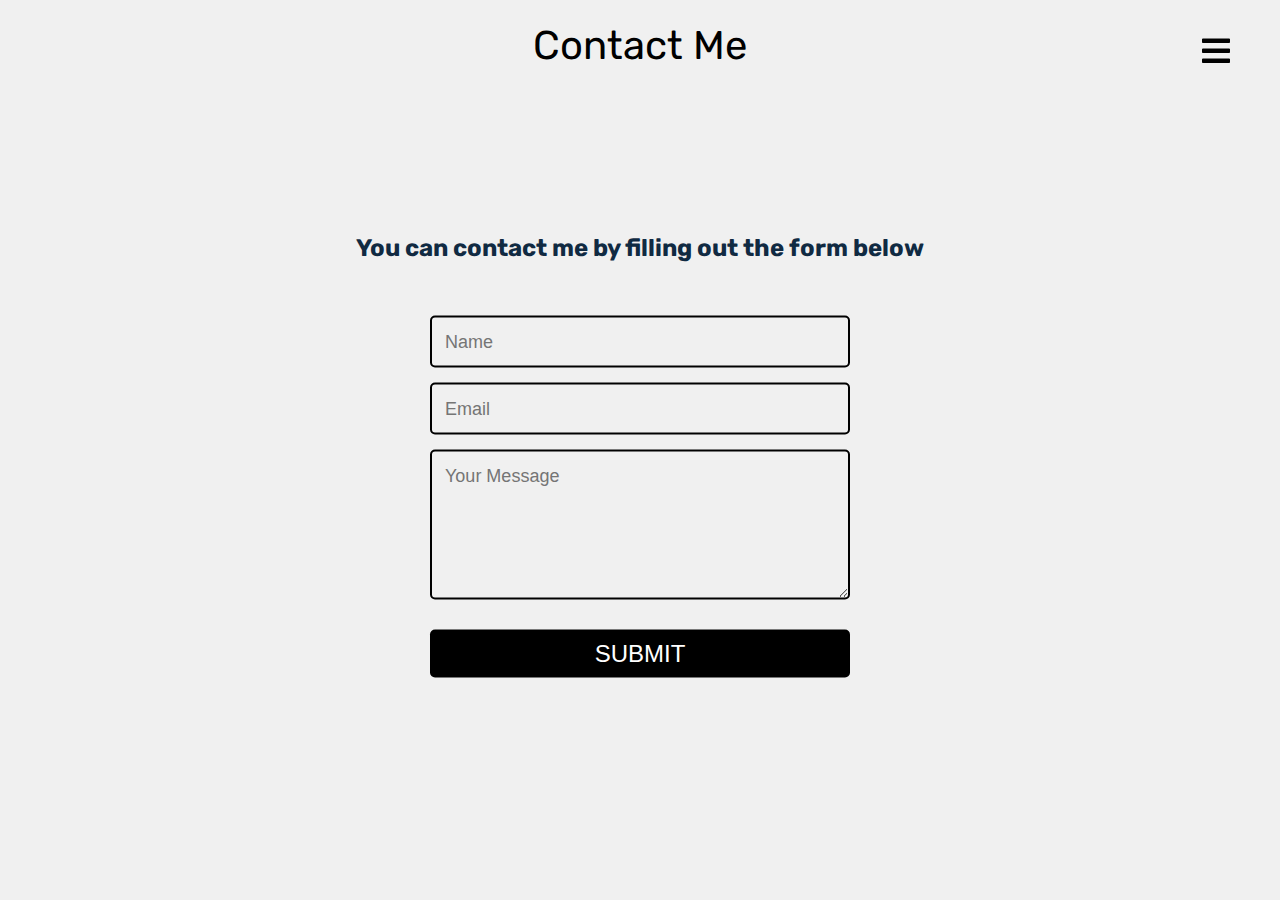
==== contact.html @ c7807583 "add required form" ====
<!DOCTYPE html>
<html lang="en">
  <head>
    <meta charset="UTF-8" />
    <meta name="viewport" content="width=device-width, initial-scale=1.0" />
    <title>Contact Me</title>
    <link
      rel="stylesheet"
      href="https://cdnjs.cloudflare.com/ajax/libs/font-awesome/5.14.0/css/all.min.css"
    />
    <link rel="stylesheet" href="styles.css" />
  </head>
  <body>
    <button class="sidebar-toggle">
      <i class="fas fa-bars"></i>
    </button>
    <aside class="sidebar">
      <div class="sidebar-header">
        <button class="close-btn"><i class="fas fa-times"></i></button>
      </div>
      <ul class="links">
        <li>
          <a href="index.html">home</a>
        </li>
        <li>
          <a href="about.html">about</a>
        </li>
        <li>
          <a href="projects.html">projects</a>
        </li>
        <li>
          <a href="contact.html">contact</a>
        </li>
      </ul>
    </aside>

    <a href="contact.html" class="heading">Contact Me</a>
    <div class="contact-content">
      <h2 class="contact-heading">
        You can contact me by filling out the form below
      </h2>
      <form
        action="https://formsubmit.co/9ab0eaf767899b027e80a33d9f30fde4"
        method="POST"
      >
        <!-- Honeypot -->
        <input type="text" name="_honey" style="display: none" />

        <!-- Disable Captcha -->
        <input type="hidden" name="_captcha" value="false" />

        <input
          type="hidden"
          name="_next"
          value="https://manczakmaksymilian.github.io/Portfolio/success.html"
        />
        <input
          id="contact-name"
          name="name"
          type="text"
          class="feedback-input"
          placeholder="Name"
          required
        />
        <input
          id="contact-email"
          name="email"
          type="email"
          class="feedback-input"
          placeholder="Email"
          required
        />
        <textarea
          id="contact-text"
          name="text"
          class="feedback-input"
          placeholder="Your Message"
          rows="4"
        ></textarea>
        <button class="submit-btn" id="contact-btn">SUBMIT</button>
      </form>
    </div>
  </body>
  <script src="app.js"></script>
</html>
---- styles.css ----
@import url("https://fonts.googleapis.com/css2?family=Rubik:wght@500&family=Shippori+Antique+B1&display=swap");

*,
::after,
::before {
  margin: 0;
  padding: 0;
  box-sizing: border-box;
}
body {
  font-family: "Rubik", sans-serif;
  background: rgb(240, 240, 240);
  color: #102a42;
  line-height: 1.5;
  font-size: 0.875rem;
}

ul {
  list-style-type: none;
}
a {
  text-decoration: none;
}

.content {
  text-align: center;
}

.heading {
  text-align: center;
  text-decoration: none;
  display: block;
  font-size: 2.5rem;
  text-transform: capitalize;
  padding: 1rem 1.5rem;
  color: black;
}

.heading-2 {
  position: absolute;
  top: 40%;
  left: 50%;
  transform: translate(-50%, -50%);
  font-size: 2rem;
}

.heading-3 {
  position: absolute;
  top: 45%;
  left: 50%;
  transform: translate(-50%, -50%);
  font-size: 1.5rem;
}

.heading-4 {
  position: absolute;
  top: 50%;
  left: 50%;
  transform: translate(-50%, -50%);
  font-size: 1rem;
}

/* Projects */

.p-heading {
  position: absolute;
  top: 25%;
  left: 50%;
  transform: translate(-50%, -50%);
  font-size: 2.5rem;
}

.bottom-p-heading {
  position: absolute;
  top: 30%;
  left: 50%;
  transform: translate(-50%, -50%);
  font-size: 2rem;
}

.github-link {
  text-decoration: none;
  color: lightslategray;
  cursor: pointer;
}

.projects {
  position: absolute;
  top: 45%;
  left: 50%;
  transform: translate(-50%, -50%);
  font-size: 2rem;
}

.image-link {
  position: absolute;
  top: 80%;
  left: 50%;
  transform: translate(-50%, -50%);
}

.weather-image {
  border-radius: 1rem;
}

.weather-description {
  font-size: 1.45rem;
  position: absolute;
  top: 55%;
  left: 50%;
  transform: translate(-50%, -50%);
}

.weather-link {
  color: lightslategray;
}

.bottom {
  position: absolute;
  top: 115%;
  left: 50%;
  transform: translate(-50%, -50%);
}

::selection {
  background: lightsteelblue;
}

/* dark mode */
@media (prefers-color-scheme: dark) {
  /* TODO */
}

/* contact */

.contact-content {
  position: absolute;
  left: 50%;
  top: 50%;
  transform: translate(-50%, -50%);
}

form {
  max-width: 420px;
  margin: 50px auto;
}

.feedback-input {
  color: black;
  font-family: Helvetica, Arial, sans-serif;
  font-weight: 500;
  font-size: 18px;
  border-radius: 5px;
  line-height: 22px;
  background-color: transparent;
  border: 2px solid black;
  transition: all 0.3s;
  padding: 13px;
  margin-bottom: 15px;
  width: 100%;
  box-sizing: border-box;
  outline: 0;
}

.feedback-input:focus {
  border: 2px solid black;
}

textarea {
  height: 150px;
  line-height: 150%;
  resize: vertical;
}

.submit-btn {
  position: absolute;
  top: 97%;
  left: 50%;
  transform: translate(-50%, -50%);
  width: 420px;
  background: black;
  border-radius: 5px;
  border: 0;
  cursor: pointer;
  color: white;
  font-size: 24px;
  padding-top: 10px;
  padding-bottom: 10px;
  margin-top: -4px;
  font-weight: 500;
}

.contact-heading {
  font-size: 1.5rem;
  text-align: center;
}

.scs-msg {
  font-size: 1.5rem;
}

/* section */
.section {
  padding: 5rem 0;
}

.section-center {
  width: 90vw;
  margin: 0 auto;
  max-width: 1170px;
}
@media screen and (min-width: 992px) {
  .section-center {
    width: 95vw;
  }
}
main {
  min-height: 100vh;
  display: grid;
  place-items: center;
}

/* Sidebar */

.sidebar-toggle {
  position: fixed;
  top: 2rem;
  right: 3rem;
  font-size: 2rem;
  background: transparent;
  border-color: transparent;
  color: black;
  cursor: pointer;
}

.sidebar-header {
  display: flex;
  justify-content: space-between;
  align-items: center;
  padding: 1rem 1.5rem;
}
.close-btn {
  font-size: 1.75rem;
  background: transparent;
  border-color: transparent;
  transition: all 0.3s linear;
  cursor: pointer;
  color: black;
}

.links a {
  display: block;
  font-size: 1.5rem;
  text-transform: capitalize;
  padding: 1rem 1.5rem;
  color: black;
  transition: all 0.3s linear;
}
.links a:hover {
  background: lightsteelblue;
  color: black;
  padding-left: 1.75rem;
}

.sidebar {
  position: fixed;
  top: 0;
  left: 0;
  width: 100%;
  height: 100%;
  background: #fff;
  display: grid;
  grid-template-rows: auto 1fr auto;
  row-gap: 1rem;
  transition: all 0.3s linear;
  transform: translate(-100%);
}
.show-sidebar {
  transform: translate(0);
}
@media screen and (min-width: 676px) {
  .sidebar {
    width: 240px;
  }
}

@media only screen and (max-width: 1346.3px) {
  .sidebar {
    width: 150px;
  }

  .heading {
    text-align: center;
    text-decoration: none;
    display: block;
    font-size: 2.5rem;
    text-transform: capitalize;
    padding: 1rem 1.5rem;
    color: black;
  }

  .heading-2 {
    position: absolute;
    top: 30%;
    left: 50%;
    transform: translate(-50%, -50%);
    font-size: 2rem;
  }

  .heading-3 {
    position: absolute;
    top: 55%;
    left: 50%;
    transform: translate(-50%, -50%);
    font-size: 1.5rem;
  }

  .heading-4 {
    position: absolute;
    top: 74%;
    left: 50%;
    transform: translate(-50%, -50%);
    font-size: 1rem;
  }
}
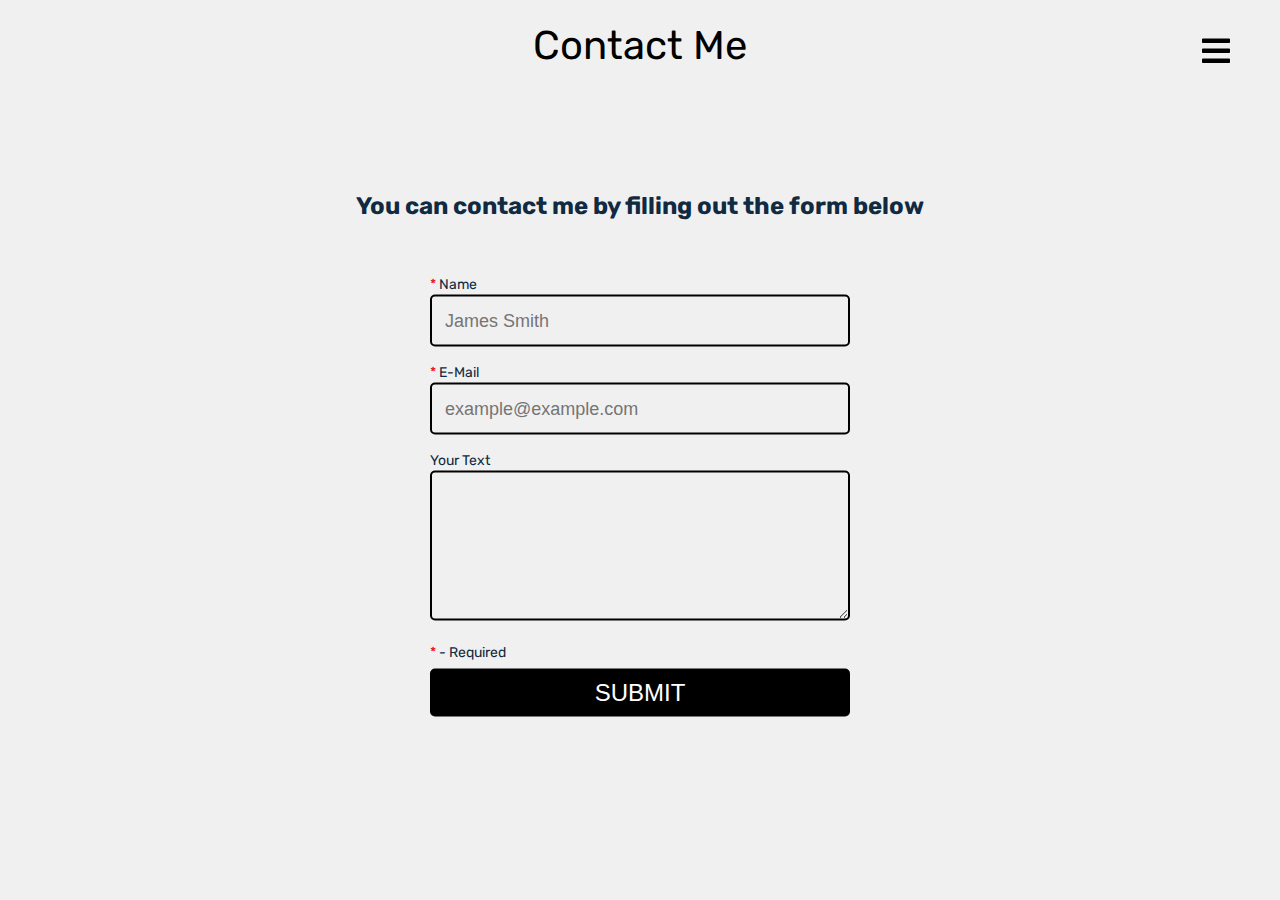
==== commit b0a5da08: "style contact form" ====
--- a/contact.html
+++ b/contact.html
@@ -54,29 +54,38 @@
           name="_next"
           value="https://manczakmaksymilian.github.io/Portfolio/success.html"
         />
+        <label for="name" class="contact-name"
+          ><span style="color: red">*</span> Name</label
+        >
         <input
           id="contact-name"
           name="name"
           type="text"
           class="feedback-input"
-          placeholder="Name"
+          placeholder="James Smith"
           required
         />
+        <label for="email" class="contact-email"
+          ><span style="color: red">*</span> E-Mail</label
+        >
         <input
           id="contact-email"
           name="email"
           type="email"
           class="feedback-input"
-          placeholder="Email"
           required
+          placeholder="example@example.com"
         />
+        <label for="email" class="contact-email">Your Text</label>
         <textarea
           id="contact-text"
           name="text"
           class="feedback-input"
-          placeholder="Your Message"
           rows="4"
         ></textarea>
+        <label for="required"
+          ><span style="color: red">*</span> - Required</label
+        >
         <button class="submit-btn" id="contact-btn">SUBMIT</button>
       </form>
     </div>
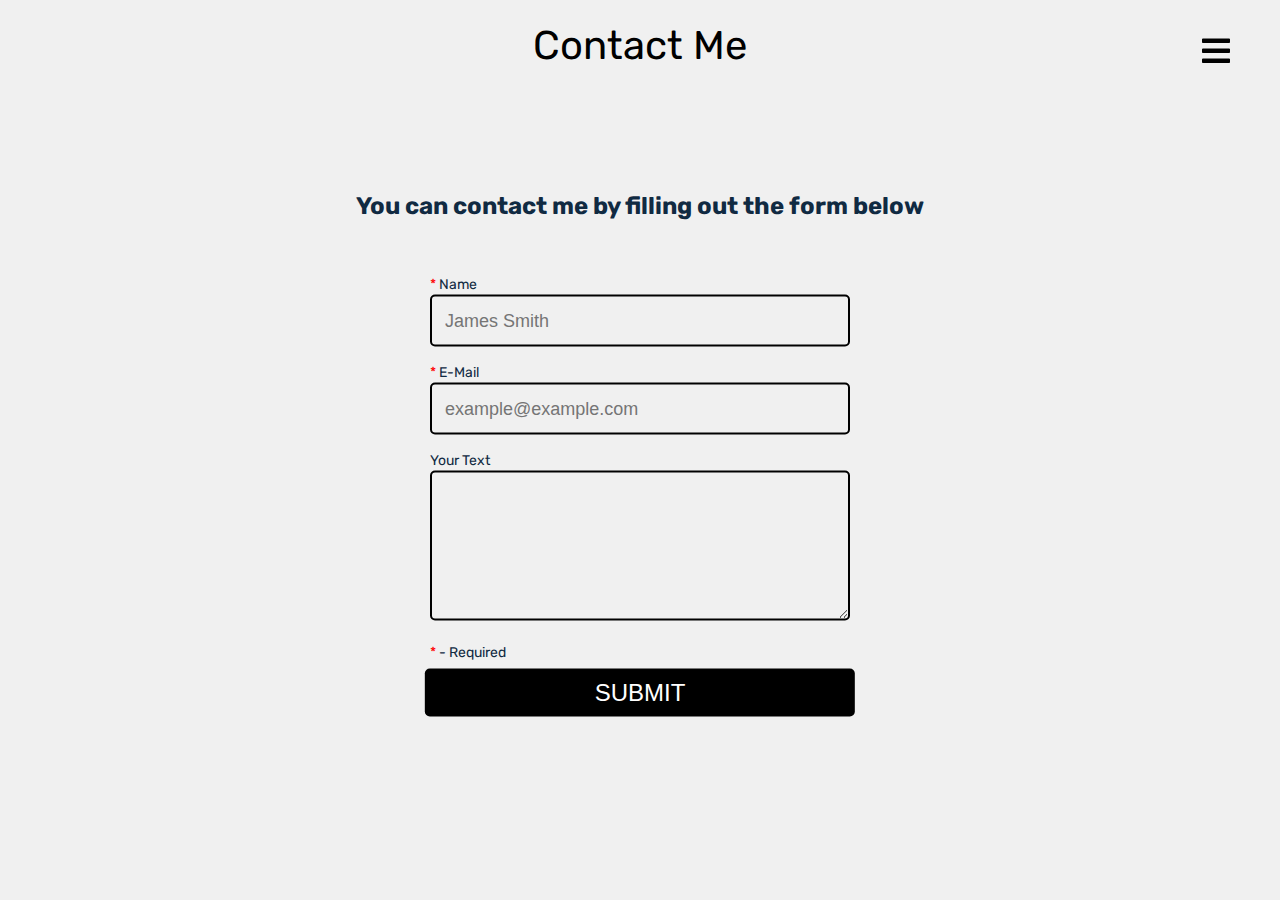
==== commit 859e52f1: "add dark theme" ====
--- a/contact.html
+++ b/contact.html
@@ -20,16 +20,13 @@
       </div>
       <ul class="links">
         <li>
-          <a href="index.html">home</a>
+          <a href="index.html" class="li-link">home</a>
         </li>
         <li>
-          <a href="about.html">about</a>
+          <a href="projects.html" class="li-link">projects</a>
         </li>
         <li>
-          <a href="projects.html">projects</a>
-        </li>
-        <li>
-          <a href="contact.html">contact</a>
+          <a href="contact.html" class="li-link">contact</a>
         </li>
       </ul>
     </aside>
@@ -89,6 +86,15 @@
         <button class="submit-btn" id="contact-btn">SUBMIT</button>
       </form>
     </div>
+
+    <div class="theme-toggle">
+      <input type="checkbox" class="mode-checkbox" id="mode-checkbox" />
+      <label for="mode-checkbox" class="mode-label">
+        <i class="fas fa-moon"></i>
+        <i class="fas fa-sun"></i>
+        <div class="ball"></div>
+      </label>
+    </div>
   </body>
   <script src="app.js"></script>
 </html>
--- a/styles.css
+++ b/styles.css
@@ -13,6 +13,52 @@
   color: #102a42;
   line-height: 1.5;
   font-size: 0.875rem;
+  transition: background 0.15s linear;
+}
+
+body.dark {
+  background-color: #292c35;
+}
+
+body.dark h2 {
+  color: #fff;
+}
+
+body.dark h3 {
+  color: #fff;
+}
+
+body.dark h4 {
+  color: #fff;
+}
+
+body.dark .heading {
+  color: #fff;
+}
+
+body.dark button {
+  color: #fff;
+}
+
+body.dark aside {
+  background-color: #22252b;
+}
+
+body.dark .li-link {
+  color: #fff;
+}
+
+body.dark .submit-btn {
+  background-color: #fff;
+  color: black;
+}
+
+body.dark label {
+  color: white;
+}
+
+body.dark .feedback-input {
+  border-color: white;
 }
 
 ul {
@@ -25,6 +71,8 @@
 .content {
   text-align: center;
 }
+
+/* index */
 
 .heading {
   text-align: center;
@@ -127,8 +175,50 @@
 }
 
 /* dark mode */
-@media (prefers-color-scheme: dark) {
-  /* TODO */
+.mode-label {
+  background-color: #111;
+  display: flex;
+  border-radius: 50px;
+  height: 26px;
+  width: 50px;
+  align-items: center;
+  justify-content: space-between;
+  padding: 5px;
+  position: relative;
+}
+
+.theme-toggle {
+  position: fixed;
+  top: 69rem;
+  left: 145rem;
+}
+
+.mode-checkbox {
+  opacity: 0;
+  position: absolute;
+}
+
+.ball {
+  background-color: #fff;
+  position: absolute;
+  width: 22px;
+  height: 22px;
+  top: 2px;
+  left: 2px;
+  border-radius: 50%;
+  transition: transform 0.2s linear;
+}
+
+.mode-checkbox:checked + .mode-label .ball {
+  transform: translateX(24px);
+}
+
+.fa-moon {
+  color: #f1c40f;
+}
+
+.fa-sun {
+  color: #f39c12;
 }
 
 /* contact */
@@ -177,7 +267,7 @@
   top: 97%;
   left: 50%;
   transform: translate(-50%, -50%);
-  width: 420px;
+  width: 75.769%;
   background: black;
   border-radius: 5px;
   border: 0;
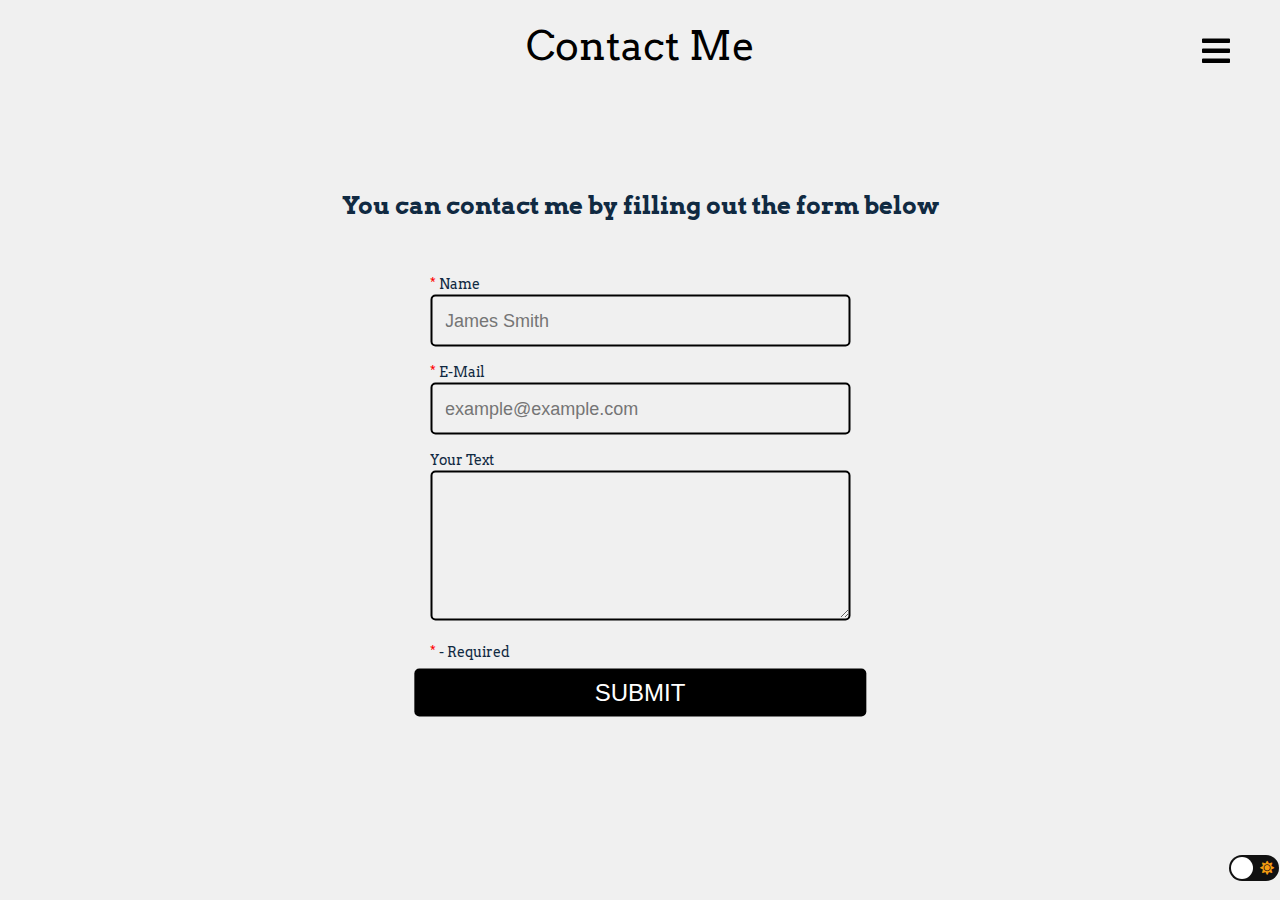
==== commit 274c4612: "changed linking" ====
--- a/contact.html
+++ b/contact.html
@@ -8,7 +8,7 @@
       rel="stylesheet"
       href="https://cdnjs.cloudflare.com/ajax/libs/font-awesome/5.14.0/css/all.min.css"
     />
-    <link rel="stylesheet" href="styles.css" />
+    <link rel="stylesheet" href="css/styles.css" />
   </head>
   <body>
     <button class="sidebar-toggle">
@@ -96,5 +96,5 @@
       </label>
     </div>
   </body>
-  <script src="app.js"></script>
+  <script src="js/app.js"></script>
 </html>
--- a/css/styles.css
+++ b/css/styles.css
@@ -0,0 +1,406 @@
+@import url('https://fonts.googleapis.com/css2?family=Arvo&display=swap');
+
+*,
+::after,
+::before {
+  margin: 0;
+  padding: 0;
+  box-sizing: border-box;
+}
+body {
+  font-family: 'Arvo', serif;
+  background: rgb(240, 240, 240);
+  color: #102a42;
+  line-height: 1.5;
+  font-size: 0.875rem;
+  transition: background 0.15s linear;
+}
+
+body.dark {
+  background-color: #292c35;
+}
+
+body.dark h2 {
+  color: #fff;
+}
+
+body.dark h3 {
+  color: #fff;
+}
+
+body.dark h4 {
+  color: #fff;
+}
+
+body.dark .heading {
+  color: #fff;
+}
+
+body.dark button {
+  color: #fff;
+}
+
+body.dark aside {
+  background-color: #22252b;
+}
+
+body.dark .li-link {
+  color: #fff;
+}
+
+body.dark .submit-btn {
+  background-color: #fff;
+  color: black;
+}
+
+body.dark label {
+  color: white;
+}
+
+body.dark .feedback-input {
+  border-color: white;
+  color: white;
+}
+
+body.dark .scs-msg {
+  color: white;
+}
+
+ul {
+  list-style-type: none;
+}
+a {
+  text-decoration: none;
+}
+
+.content {
+  text-align: center;
+}
+
+/* scrollbar */
+
+html {
+  scrollbar-width: normal;
+  scrollbar-color: #777 #555;
+}
+
+html::-webkit-scrollbar {
+  width: .9vw;
+}
+
+html::-webkit-scrollbar-thumb {
+  background-color: #7775;
+}
+
+html::-webkit-scrollbar-thumb:hover {
+  background-color: #777;
+}
+
+html::-webkit-scrollbar-track {
+  background-color: #5555;
+}
+
+
+/* index */
+
+.heading {
+  text-align: center;
+  text-decoration: none;
+  display: block;
+  font-size: 2.5rem;
+  text-transform: capitalize;
+  padding: 1rem 1.5rem;
+  color: black;
+}
+
+.heading-2 {
+  position: absolute;
+  top: 40%;
+  left: 50%;
+  transform: translate(-50%, -50%);
+  font-size: 2rem;
+}
+
+.heading-3 {
+  position: absolute;
+  top: 45%;
+  left: 50%;
+  transform: translate(-50%, -50%);
+  font-size: 1.5rem;
+}
+
+.heading-4 {
+  position: absolute;
+  top: 50%;
+  left: 50%;
+  transform: translate(-50%, -50%);
+  font-size: 1rem;
+}
+
+/* Projects */
+
+.p-heading {
+  position: absolute;
+  top: 25%;
+  left: 50%;
+  transform: translate(-50%, -50%);
+  font-size: 2.5rem;
+}
+
+.bottom-p-heading {
+  position: absolute;
+  top: 30%;
+  left: 50%;
+  transform: translate(-50%, -50%);
+  font-size: 2rem;
+}
+
+.github-link {
+  text-decoration: none;
+  color: lightslategray;
+  cursor: pointer;
+}
+
+.projects {
+  position: absolute;
+  top: 45%;
+  left: 50%;
+  transform: translate(-50%, -50%);
+  font-size: 2rem;
+}
+
+.image-link {
+  position: absolute;
+  top: 80%;
+  left: 50%;
+  transform: translate(-50%, -50%);
+}
+
+.weather-image {
+  border-radius: 1rem;
+}
+
+.weather-description {
+  font-size: 1.45rem;
+  position: absolute;
+  top: 55%;
+  left: 50%;
+  transform: translate(-50%, -50%);
+}
+
+.weather-link {
+  color: lightslategray;
+}
+
+.bottom {
+  position: absolute;
+  top: 115%;
+  left: 50%;
+  transform: translate(-50%, -50%);
+}
+
+::selection {
+  background: lightsteelblue;
+}
+
+/* dark mode */
+.mode-label {
+  background-color: #111;
+  display: flex;
+  border-radius: 50px;
+  height: 26px;
+  width: 50px;
+  align-items: center;
+  justify-content: space-between;
+  padding: 5px;
+  position: relative;
+  cursor: pointer;
+}
+
+.theme-toggle {
+  position: fixed;
+  top: 95%;
+  left: 96%;
+}
+
+.mode-checkbox {
+  opacity: 0;
+  position: absolute;
+}
+
+.ball {
+  background-color: #fff;
+  position: absolute;
+  width: 22px;
+  height: 22px;
+  top: 2px;
+  left: 2px;
+  border-radius: 50%;
+  transition: transform 0.2s linear;
+}
+
+.mode-checkbox:checked + .mode-label .ball {
+  transform: translateX(24px);
+}
+
+.fa-moon {
+  color: #f1c40f;
+}
+
+.fa-sun {
+  color: #f39c12;
+}
+
+/* contact */
+
+.contact-content {
+  position: absolute;
+  left: 50%;
+  top: 50%;
+  transform: translate(-50%, -50%);
+}
+
+form {
+  max-width: 420px;
+  margin: 50px auto;
+}
+
+.feedback-input {
+  color: black;
+  font-family: Helvetica, Arial, sans-serif;
+  font-weight: 500;
+  font-size: 18px;
+  border-radius: 5px;
+  line-height: 22px;
+  background-color: transparent;
+  border: 2px solid black;
+  transition: all 0.3s;
+  padding: 13px;
+  margin-bottom: 15px;
+  width: 100%;
+  box-sizing: border-box;
+  outline: 0;
+}
+
+.feedback-input:focus {
+  border: 2px solid black;
+}
+
+textarea {
+  height: 150px;
+  line-height: 150%;
+  resize: vertical;
+}
+
+.submit-btn {
+  position: absolute;
+  top: 97%;
+  left: 50%;
+  transform: translate(-50%, -50%);
+  width: 75.769%;
+  background: black;
+  border-radius: 5px;
+  border: 0;
+  cursor: pointer;
+  color: white;
+  font-size: 24px;
+  padding-top: 10px;
+  padding-bottom: 10px;
+  margin-top: -4px;
+  font-weight: 500;
+}
+
+.contact-heading {
+  font-size: 1.5rem;
+  text-align: center;
+}
+
+.scs-msg {
+  font-size: 1.5rem;
+}
+
+/* section */
+.section {
+  padding: 5rem 0;
+}
+
+.section-center {
+  width: 90vw;
+  margin: 0 auto;
+  max-width: 1170px;
+}
+@media screen and (min-width: 992px) {
+  .section-center {
+    width: 95vw;
+  }
+}
+main {
+  min-height: 100vh;
+  display: grid;
+  place-items: center;
+}
+
+/* Sidebar */
+
+.sidebar-toggle {
+  position: fixed;
+  top: 2rem;
+  right: 3rem;
+  font-size: 2rem;
+  background: transparent;
+  border-color: transparent;
+  color: black;
+  cursor: pointer;
+}
+
+.sidebar-header {
+  display: flex;
+  justify-content: space-between;
+  align-items: center;
+  padding: 1rem 1.5rem;
+}
+.close-btn {
+  font-size: 1.75rem;
+  background: transparent;
+  border-color: transparent;
+  transition: all 0.3s linear;
+  cursor: pointer;
+  color: black;
+}
+
+.links a {
+  display: block;
+  font-size: 1.5rem;
+  text-transform: capitalize;
+  padding: 1rem 1.5rem;
+  color: black;
+  transition: all 0.3s linear;
+}
+.links a:hover {
+  background: lightsteelblue;
+  color: black;
+  padding-left: 1.75rem;
+}
+
+.sidebar {
+  position: fixed;
+  top: 0;
+  left: 0;
+  width: 100%;
+  height: 100%;
+  background: #fff;
+  display: grid;
+  grid-template-rows: auto 1fr auto;
+  row-gap: 1rem;
+  transition: all 0.3s linear;
+  transform: translate(-100%);
+}
+.show-sidebar {
+  transform: translate(0);
+}
+@media screen and (min-width: 676px) {
+  .sidebar {
+    width: 240px;
+  }
+}
+
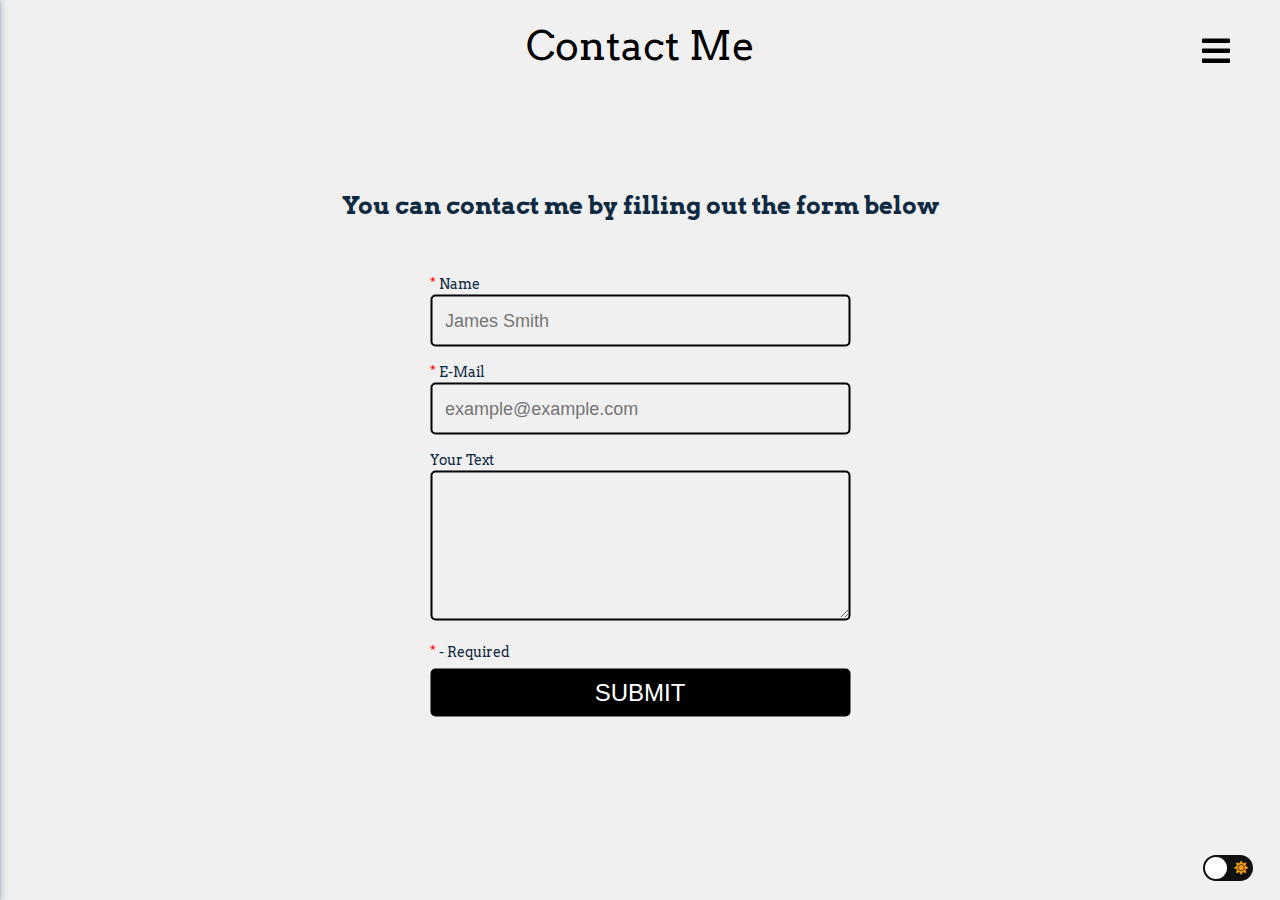
==== commit 2c44acf0: "contact page responsiveness" ====
--- a/contact.html
+++ b/contact.html
@@ -9,6 +9,7 @@
       href="https://cdnjs.cloudflare.com/ajax/libs/font-awesome/5.14.0/css/all.min.css"
     />
     <link rel="stylesheet" href="css/styles.css" />
+    <link rel="stylesheet" href="css/contact.css">
   </head>
   <body>
     <button class="sidebar-toggle">
--- a/css/styles.css
+++ b/css/styles.css
@@ -1,4 +1,4 @@
-@import url('https://fonts.googleapis.com/css2?family=Arvo&display=swap');
+@import url("https://fonts.googleapis.com/css2?family=Arvo&display=swap");
 
 *,
 ::after,
@@ -8,7 +8,7 @@
   box-sizing: border-box;
 }
 body {
-  font-family: 'Arvo', serif;
+  font-family: "Arvo", serif;
   background: rgb(240, 240, 240);
   color: #102a42;
   line-height: 1.5;
@@ -85,7 +85,7 @@
 }
 
 html::-webkit-scrollbar {
-  width: .9vw;
+  width: 0.9vw;
 }
 
 html::-webkit-scrollbar-thumb {
@@ -99,7 +99,6 @@
 html::-webkit-scrollbar-track {
   background-color: #5555;
 }
-
 
 /* index */
 
@@ -147,14 +146,6 @@
   font-size: 2.5rem;
 }
 
-.bottom-p-heading {
-  position: absolute;
-  top: 30%;
-  left: 50%;
-  transform: translate(-50%, -50%);
-  font-size: 2rem;
-}
-
 .github-link {
   text-decoration: none;
   color: lightslategray;
@@ -163,7 +154,7 @@
 
 .projects {
   position: absolute;
-  top: 45%;
+  top: 40%;
   left: 50%;
   transform: translate(-50%, -50%);
   font-size: 2rem;
@@ -171,7 +162,7 @@
 
 .image-link {
   position: absolute;
-  top: 80%;
+  top: 85%;
   left: 50%;
   transform: translate(-50%, -50%);
 }
@@ -258,11 +249,6 @@
   left: 50%;
   top: 50%;
   transform: translate(-50%, -50%);
-}
-
-form {
-  max-width: 420px;
-  margin: 50px auto;
 }
 
 .feedback-input {
@@ -292,12 +278,18 @@
   resize: vertical;
 }
 
+form {
+  max-width: 420px;
+  margin: 50px auto;
+}
+
 .submit-btn {
   position: absolute;
   top: 97%;
   left: 50%;
   transform: translate(-50%, -50%);
-  width: 75.769%;
+  max-width: 420px;
+  width: 100%;
   background: black;
   border-radius: 5px;
   border: 0;
@@ -394,6 +386,8 @@
   row-gap: 1rem;
   transition: all 0.3s linear;
   transform: translate(-100%);
+  z-index: 1;
+  box-shadow: 0 1px 1px 0 rgb(157, 170, 182), 0 1px 8px 0 rgb(157, 170, 182);
 }
 .show-sidebar {
   transform: translate(0);
@@ -404,3 +398,20 @@
   }
 }
 
+@media (max-width: 1200px) {
+  .sidebar {
+    width: 170px;
+  }
+}
+
+@media (max-width: 700px) {
+  .sidebar {
+    width: 150px;
+  }
+}
+
+@media (max-width: 600px) {
+  .heading {
+    font-size: 2rem;
+  }
+}--- a/css/contact.css
+++ b/css/contact.css
@@ -0,0 +1,15 @@
+@media (max-width: 1300px) {
+  .theme-toggle {
+    position: fixed;
+    top: 95%;
+    left: 94%;
+  }
+}
+
+@media (max-width: 430px) {
+  .theme-toggle {
+    position: fixed;
+    top: 95%;
+    left: 85%;
+  }
+}
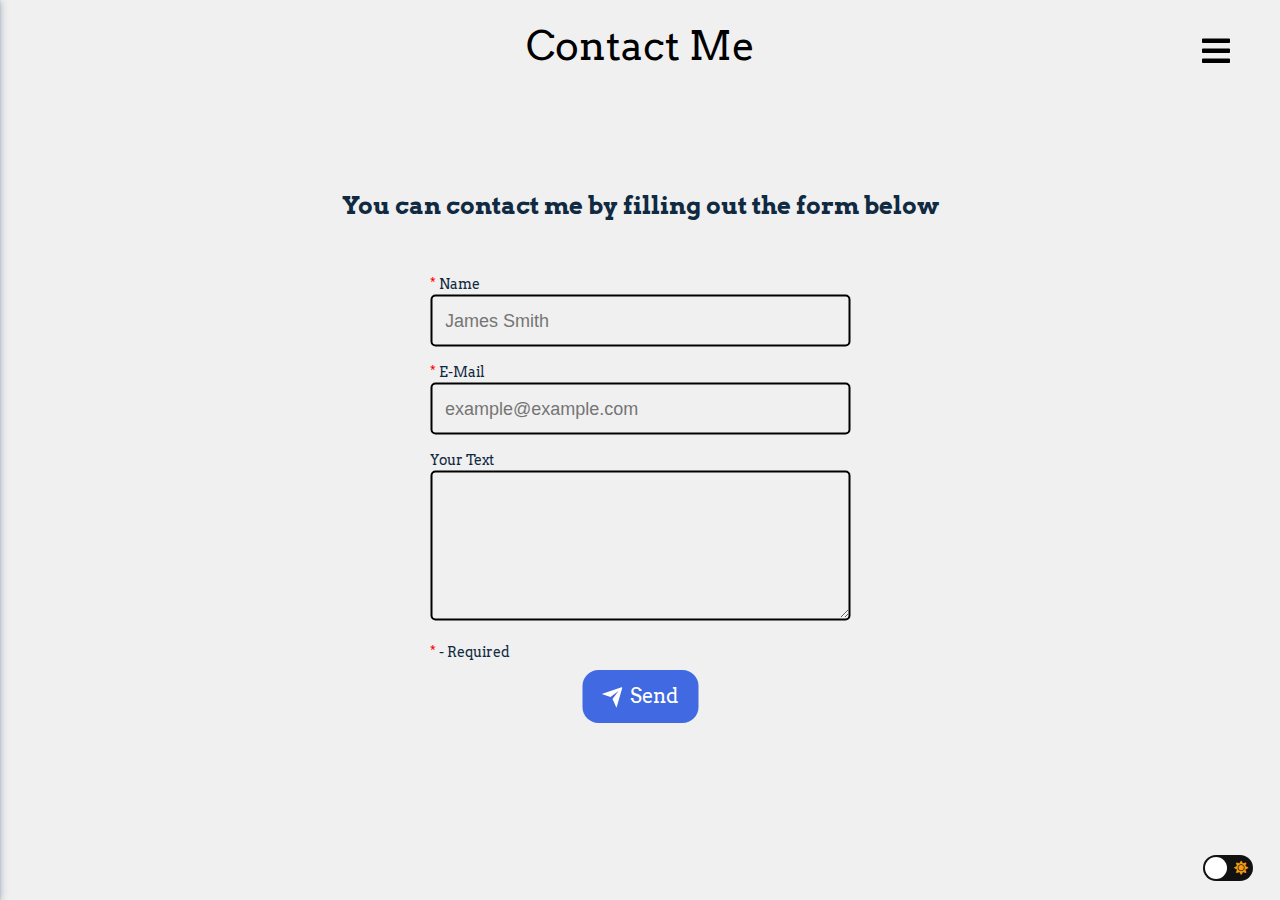
==== commit 2fbe18f6: "change contact button" ====
--- a/contact.html
+++ b/contact.html
@@ -84,7 +84,17 @@
         <label for="required"
           ><span style="color: red">*</span> - Required</label
         >
-        <button class="submit-btn" id="contact-btn">SUBMIT</button>
+        <button class="submit-btn" id="submit">
+          <div class="svg-wrapper-1">
+            <div class="svg-wrapper">
+              <svg xmlns="http://www.w3.org/2000/svg" viewBox="0 0 24 24" width="24" height="24">
+                <path fill="none" d="M0 0h24v24H0z"></path>
+                <path fill="currentColor" d="M1.946 9.315c-.522-.174-.527-.455.01-.634l19.087-6.362c.529-.176.832.12.684.638l-5.454 19.086c-.15.529-.455.547-.679.045L12 14l6-8-8 6-8.054-2.685z"></path>
+              </svg>
+            </div>
+          </div>
+          <span>Send</span>
+        </button>
       </form>
     </div>
 
--- a/css/styles.css
+++ b/css/styles.css
@@ -7,6 +7,7 @@
   padding: 0;
   box-sizing: border-box;
 }
+
 body {
   font-family: "Arvo", serif;
   background: rgb(240, 240, 240);
@@ -66,9 +67,14 @@
   color: white;
 }
 
+body.dark .sidebar {
+  box-shadow: 0 1px 1px 0 rgb(27, 29, 31), 0 1px 8px 0 rgb(27, 29, 31);
+}
+
 ul {
   list-style-type: none;
 }
+
 a {
   text-decoration: none;
 }
@@ -185,8 +191,17 @@
 
 .bottom {
   position: absolute;
-  top: 115%;
-  left: 50%;
+  top: 119%;
+  left: 50%;
+  transform: translate(-50%, -50%);
+}
+
+.invisible {
+  height: 20px;
+  width: 100px;
+  position: absolute;
+  left: 50%;
+  top: 120%;
   transform: translate(-50%, -50%);
 }
 
@@ -285,21 +300,60 @@
 
 .submit-btn {
   position: absolute;
+  transform: translate(-50%, -50%);
+  left: 50%;
   top: 97%;
-  left: 50%;
-  transform: translate(-50%, -50%);
-  max-width: 420px;
-  width: 100%;
-  background: black;
-  border-radius: 5px;
-  border: 0;
   cursor: pointer;
+  font-family: inherit;
+  font-size: 20px;
+  background: royalblue;
   color: white;
-  font-size: 24px;
-  padding-top: 10px;
-  padding-bottom: 10px;
-  margin-top: -4px;
-  font-weight: 500;
+  padding: 0.7em 1em;
+  padding-left: 0.9em;
+  display: flex;
+  align-items: center;
+  border: none;
+  border-radius: 16px;
+  overflow: hidden;
+  transition: all 0.2s;
+}
+
+.submit-btn span {
+  display: block;
+  margin-left: 0.3em;
+  transition: all 0.3s ease-in-out;
+}
+
+.submit-btn svg {
+  display: block;
+  transform-origin: center center;
+  transition: transform 0.3s ease-in-out;
+}
+
+.submit-btn:hover .svg-wrapper {
+  animation: fly-1 0.6s ease-in-out infinite alternate;
+}
+
+.submit-btn:hover svg {
+  transform: translateX(1.2em) rotate(45deg) scale(1.1);
+}
+
+.submit-btn:hover span {
+  transform: translateX(5em);
+}
+
+.submit-btn:active {
+  transform: scale(0.95);
+}
+
+@keyframes fly-1 {
+  from {
+    transform: translateY(0.1em);
+  }
+
+  to {
+    transform: translateY(-0.1em);
+  }
 }
 
 .contact-heading {
@@ -309,6 +363,7 @@
 
 .scs-msg {
   font-size: 1.5rem;
+  text-align: center;
 }
 
 /* section */
@@ -321,11 +376,13 @@
   margin: 0 auto;
   max-width: 1170px;
 }
+
 @media screen and (min-width: 992px) {
   .section-center {
     width: 95vw;
   }
 }
+
 main {
   min-height: 100vh;
   display: grid;
@@ -351,6 +408,7 @@
   align-items: center;
   padding: 1rem 1.5rem;
 }
+
 .close-btn {
   font-size: 1.75rem;
   background: transparent;
@@ -389,9 +447,11 @@
   z-index: 1;
   box-shadow: 0 1px 1px 0 rgb(157, 170, 182), 0 1px 8px 0 rgb(157, 170, 182);
 }
+
 .show-sidebar {
   transform: translate(0);
 }
+
 @media screen and (min-width: 676px) {
   .sidebar {
     width: 240px;
@@ -414,4 +474,4 @@
   .heading {
     font-size: 2rem;
   }
-}+}
--- a/css/contact.css
+++ b/css/contact.css
@@ -13,3 +13,13 @@
     left: 85%;
   }
 }
+
+@media (max-height: 650px) {
+  .contact-content {
+    top: 60%;
+  }
+
+  .contact-heading {
+    font-size: 1.2rem;
+  }
+}
